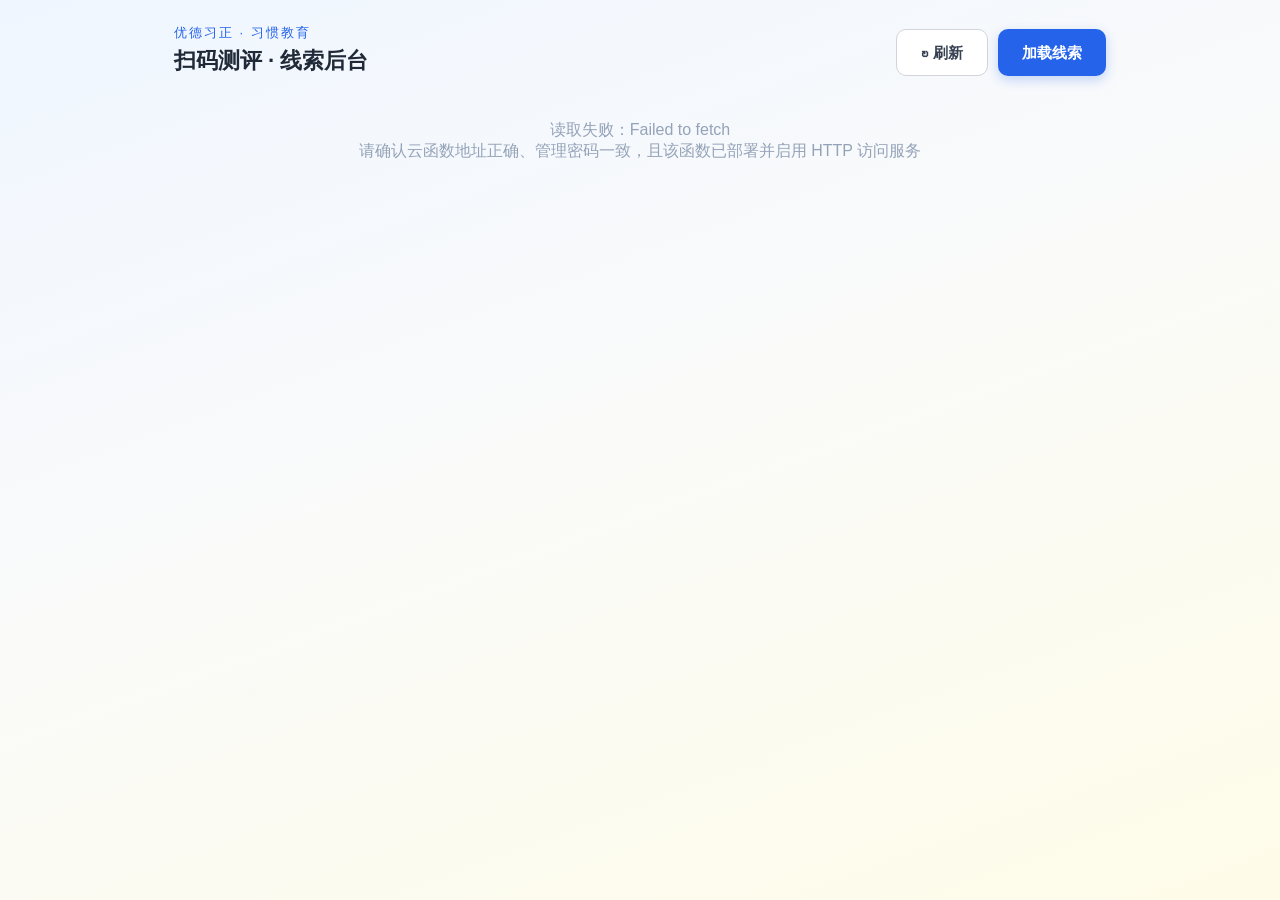
==== admin.html @ 1f2110f3 "优德习正 习惯测评活码前端 - GitHub Pages" ====
<!DOCTYPE html>
<html lang="zh-CN">
<head>
<meta charset="UTF-8">
<meta name="viewport" content="width=device-width,initial-scale=1">
<title>优德习正 · 线索后台</title>
<link rel="stylesheet" href="./css/style.css">
<style>
  .dash-wrap{max-width:980px;margin:0 auto;padding:24px}
  .dash-head{display:flex;align-items:center;gap:12px;justify-content:space-between;flex-wrap:wrap}
  .setup-box{background:#fffbeb;border:1px solid #fde68a;padding:12px 14px;border-radius:10px;margin:14px 0;font-size:14px}
  .setup-box input{width:100%;padding:8px 10px;border:1px solid #d1d5db;border-radius:8px;margin-top:6px;font-size:13px}
  table.leads{width:100%;border-collapse:collapse;background:#fff;border-radius:12px;overflow:hidden;box-shadow:0 4px 16px rgba(0,0,0,.06)}
  table.leads th,table.leads td{padding:10px 12px;text-align:left;border-bottom:1px solid #f1f5f9;font-size:13px}
  table.leads th{background:#f8fafc;color:#475569;font-weight:600;white-space:nowrap}
  .weak-tag{display:inline-block;background:#fee2e2;color:#b91c1c;padding:2px 8px;border-radius:999px;font-size:12px;margin:2px}
  .modal-mask{position:fixed;inset:0;background:rgba(15,23,42,.55);display:none;align-items:flex-start;justify-content:center;padding:24px;overflow:auto;z-index:1000}
  .modal-mask.show{display:flex}
  .modal{background:#fff;border-radius:16px;max-width:900px;width:100%;box-shadow:0 20px 60px rgba(0,0,0,.25)}
  .modal-bar{position:sticky;top:0;background:#fff;display:flex;justify-content:space-between;align-items:center;padding:14px 20px;border-bottom:1px solid #eef2f7;z-index:2}
  .modal-body{padding:0 20px 24px}
  .empty{text-align:center;color:#94a3b8;padding:40px}
  .stat-row{display:flex;gap:14px;flex-wrap:wrap;margin:10px 0 18px}
  .stat{background:#fff;border:1px solid #eef2f7;border-radius:12px;padding:12px 16px;min-width:120px}
  .stat .n{font-size:22px;font-weight:700;color:#2563eb}
  .stat .l{font-size:12px;color:#64748b}
  @media print{
    body *{visibility:hidden}
    .modal,.modal *{visibility:visible}
    .modal{position:absolute;left:0;top:0;box-shadow:none;max-width:100%}
    .modal-bar{display:none}
  }
</style>
</head>
<body>
<div class="dash-wrap">
  <div class="dash-head">
    <div>
      <div style="font-size:13px;color:#2563eb;letter-spacing:2px">优德习正 · 习惯教育</div>
      <h1 style="margin:4px 0;font-size:22px">扫码测评 · 线索后台</h1>
    </div>
    <div style="display:flex;gap:10px">
      <button class="btn btn-outline" id="refreshBtn">↻ 刷新</button>
      <button class="btn btn-primary" id="loadBtn">加载线索</button>
    </div>
  </div>

  <div class="setup-box" id="setupBox">
    ⚠️ 尚未配置 CloudBase 云函数地址。把下面两项粘贴进来（仅本浏览器记住；要永久生效请让我写进 <code>config.js</code>）：
    <div style="margin-top:6px;color:#92400e;font-size:13px">① 云函数 HTTP 触发地址（形如 https://xxxx.apigw.tencentcs.com/release/udxzLeads）</div>
    <input id="cbHttpInput" placeholder="https://xxxx.apigw.tencentcs.com/release/udxzLeads">
    <div style="margin-top:8px;color:#92400e;font-size:13px">② 后台管理密码（与云函数内 ADMIN_PWD 一致，默认 udxz2026）</div>
    <input id="cbPwdInput" placeholder="udxz2026">
    <div style="margin-top:8px"><button class="btn btn-primary" id="saveUrlBtn" style="padding:6px 14px;font-size:13px">保存并使用</button></div>
  </div>

  <div class="stat-row" id="statRow" style="display:none"></div>
  <div id="listArea"></div>
</div>

<div class="modal-mask" id="modal">
  <div class="modal">
    <div class="modal-bar">
      <strong id="modalTitle">线索详情</strong>
      <div style="display:flex;gap:8px">
        <button class="btn btn-outline" id="printBtn" style="padding:6px 14px;font-size:13px">🖨 打印方案</button>
        <button class="btn btn-outline" id="closeBtn" style="padding:6px 14px;font-size:13px">关闭</button>
      </div>
    </div>
    <div class="modal-body" id="modalBody"></div>
  </div>
</div>

<script src="./js/config.js"></script>
<script src="./js/solution-live.js"></script>
<script src="./js/admin2.js"></script>
</body>
</html>
---- css/style.css ----
/* ============================================================
   优德习正・全学段分层测评系统 - 增强版样式
   ============================================================ */
:root {
  --primary: #2563eb;
  --primary-dark: #1d4ed8;
  --primary-light: #dbeafe;
  --accent: #f59e0b;
  --success: #16a34a;
  --success-bg: #dcfce7;
  --warning: #ca8a04;
  --warning-bg: #fef9c3;
  --danger: #dc2626;
  --danger-bg: #fee2e2;
  --gray-50: #f9fafb;
  --gray-100: #f3f4f6;
  --gray-200: #e5e7eb;
  --gray-300: #d1d5db;
  --gray-400: #9ca3af;
  --gray-500: #6b7280;
  --gray-600: #4b5563;
  --gray-700: #374151;
  --gray-800: #1f2937;
  --gray-900: #111827;
  --radius: 14px;
  --shadow-sm: 0 1px 2px rgba(0,0,0,.05);
  --shadow: 0 4px 12px rgba(0,0,0,.08);
  --shadow-lg: 0 8px 24px rgba(0,0,0,.12);
}

* { margin: 0; padding: 0; box-sizing: border-box; }
body {
  font-family: "PingFang SC", "Microsoft YaHei", "Helvetica Neue", Arial, sans-serif;
  background: linear-gradient(160deg, #eff6ff 0%, #f9fafb 40%, #fefce8 100%);
  min-height: 100vh;
  color: var(--gray-800);
  -webkit-font-smoothing: antialiased;
}

/* ---------- 通用组件 ---------- */
.container { max-width: 960px; margin: 0 auto; padding: 24px 16px 60px; }
.btn {
  display: inline-flex; align-items: center; justify-content: center; gap: 6px;
  border: none; cursor: pointer; font-size: 15px; font-weight: 600;
  padding: 12px 24px; border-radius: 10px; transition: all .2s ease;
  text-decoration: none; line-height: 1.4;
}
.btn:active { transform: scale(.97); }
.btn-primary { background: var(--primary); color: #fff; box-shadow: 0 4px 12px rgba(37,99,235,.25); }
.btn-primary:hover { background: var(--primary-dark); }
.btn-outline { background: #fff; color: var(--gray-700); border: 1.5px solid var(--gray-300); }
.btn-outline:hover { border-color: var(--primary); color: var(--primary); }
.btn-success { background: var(--success); color: #fff; }
.btn-success:hover { filter: brightness(1.08); }
.btn-ghost { background: transparent; color: var(--gray-600); }
.btn-ghost:hover { background: var(--gray-100); color: var(--gray-800); }
.btn-sm { padding: 8px 16px; font-size: 13px; border-radius: 8px; }
.btn:disabled { opacity: .5; cursor: not-allowed; }
.btn-block { width: 100%; }

.card {
  background: #fff; border-radius: var(--radius); box-shadow: var(--shadow);
  padding: 24px; border: 1px solid rgba(0,0,0,.04);
}
.badge {
  display: inline-block; padding: 4px 12px; border-radius: 999px;
  font-size: 12px; font-weight: 600;
}
.badge-green { background: var(--success-bg); color: var(--success); }
.badge-yellow { background: var(--warning-bg); color: var(--warning); }
.badge-red { background: var(--danger-bg); color: var(--danger); }
.badge-blue { background: var(--primary-light); color: var(--primary-dark); }

.muted { color: var(--gray-500); font-size: 13px; }
.mt-1 { margin-top: 8px; } .mt-2 { margin-top: 16px; } .mt-3 { margin-top: 24px; } .mt-4 { margin-top: 32px; }
.mb-1 { margin-bottom: 8px; } .mb-2 { margin-bottom: 16px; } .mb-3 { margin-bottom: 24px; }
.flex { display: flex; } .flex-center { display: flex; align-items: center; justify-content: center; }
.flex-between { display: flex; align-items: center; justify-content: space-between; }
.grid { display: grid; gap: 16px; }
.text-center { text-align: center; }
.hidden { display: none !important; }

/* ---------- 顶部导航 ---------- */
.topbar {
  background: rgba(255,255,255,.9); backdrop-filter: blur(8px);
  border-bottom: 1px solid var(--gray-200); position: sticky; top: 0; z-index: 100;
}
.topbar-inner {
  max-width: 960px; margin: 0 auto; padding: 14px 16px;
  display: flex; align-items: center; justify-content: space-between;
}
.brand { display: flex; align-items: center; gap: 10px; cursor: pointer; }
.brand-logo {
  width: 38px; height: 38px; border-radius: 10px;
  background: linear-gradient(135deg, #2563eb, #7c3aed);
  display: flex; align-items: center; justify-content: center;
  color: #fff; font-size: 19px; font-weight: 800; box-shadow: 0 3px 8px rgba(37,99,235,.3);
}
.brand-name { font-weight: 700; font-size: 17px; color: var(--gray-900); }
.brand-sub { font-size: 12px; color: var(--gray-500); }
.nav-links { display: flex; gap: 8px; }
.nav-link {
  padding: 8px 14px; border-radius: 8px; font-size: 14px; color: var(--gray-600);
  cursor: pointer; transition: all .2s; border: none; background: transparent; font-weight: 500;
}
.nav-link:hover { background: var(--gray-100); color: var(--gray-900); }
.nav-link.active { background: var(--primary-light); color: var(--primary-dark); font-weight: 600; }

/* ---------- 首页 ---------- */
.hero {
  text-align: center; padding: 44px 16px 32px;
}
.hero h1 {
  font-size: 30px; font-weight: 800; color: var(--gray-900); letter-spacing: .5px;
}
.hero h1 .grad {
  background: linear-gradient(135deg, #2563eb, #7c3aed);
  -webkit-background-clip: text; background-clip: text; -webkit-text-fill-color: transparent;
}
.hero p { margin-top: 12px; color: var(--gray-500); font-size: 15px; }
.hero-steps {
  display: flex; justify-content: center; gap: 12px; flex-wrap: wrap; margin-top: 24px;
}
.step-chip {
  display: flex; align-items: center; gap: 8px;
  background: #fff; border: 1px solid var(--gray-200); border-radius: 999px;
  padding: 8px 16px; font-size: 13px; color: var(--gray-600); box-shadow: var(--shadow-sm);
}
.step-chip .num {
  width: 22px; height: 22px; border-radius: 50%; background: var(--primary-light);
  color: var(--primary-dark); font-weight: 700; display: flex; align-items: center; justify-content: center; font-size: 12px;
}

.grade-grid {
  display: grid; grid-template-columns: repeat(auto-fill, minmax(280px, 1fr)); gap: 16px;
  margin-top: 28px;
}
.grade-card {
  background: #fff; border-radius: var(--radius); border: 1.5px solid var(--gray-200);
  padding: 22px; cursor: pointer; transition: all .22s ease; position: relative; overflow: hidden;
}
.grade-card:hover {
  transform: translateY(-3px); box-shadow: var(--shadow-lg);
  border-color: var(--primary);
}
.grade-card .icon { font-size: 34px; }
.grade-card .g-name { font-size: 18px; font-weight: 700; margin-top: 10px; color: var(--gray-900); }
.grade-card .g-meta { font-size: 13px; color: var(--gray-500); margin-top: 6px; }
.grade-card .g-arrow {
  position: absolute; right: 16px; top: 50%; transform: translateY(-50%);
  font-size: 20px; color: var(--gray-300); transition: all .2s;
}
.grade-card:hover .g-arrow { color: var(--primary); transform: translateY(-50%) translateX(3px); }
.grade-card .g-tags { margin-top: 10px; display: flex; gap: 6px; flex-wrap: wrap; }

/* ---------- 类型选择 ---------- */
.type-grid { display: grid; grid-template-columns: repeat(auto-fill, minmax(240px, 1fr)); gap: 16px; margin-top: 20px; }
.type-card {
  background: #fff; border: 1.5px solid var(--gray-200); border-radius: var(--radius);
  padding: 24px; text-align: center; cursor: pointer; transition: all .2s;
}
.type-card:hover { border-color: var(--primary); transform: translateY(-2px); box-shadow: var(--shadow); }
.type-card .t-icon { font-size: 38px; }
.type-card .t-name { font-size: 17px; font-weight: 700; margin-top: 10px; }
.type-card .t-desc { font-size: 13px; color: var(--gray-500); margin-top: 6px; }
.type-card .t-count { margin-top: 10px; }

/* ---------- 学生信息表单 ---------- */
.form-card { max-width: 520px; margin: 0 auto; }
.form-group { margin-bottom: 18px; }
.form-group label { display: block; font-size: 14px; font-weight: 600; color: var(--gray-700); margin-bottom: 6px; }
.form-group .req { color: var(--danger); }
.form-input {
  width: 100%; padding: 11px 14px; border: 1.5px solid var(--gray-300);
  border-radius: 10px; font-size: 15px; transition: border-color .2s; outline: none;
  background: #fff; color: var(--gray-800);
}
.form-input:focus { border-color: var(--primary); box-shadow: 0 0 0 3px rgba(37,99,235,.12); }
.form-row { display: grid; grid-template-columns: 1fr 1fr; gap: 12px; }
.form-hint { font-size: 12px; color: var(--gray-400); margin-top: 4px; }

/* ---------- 答题页 ---------- */
.quiz-header { max-width: 720px; margin: 0 auto 16px; }
.progress-wrap { background: var(--gray-200); border-radius: 999px; height: 10px; overflow: hidden; }
.progress-bar {
  height: 100%; border-radius: 999px; transition: width .3s ease;
  background: linear-gradient(90deg, #2563eb, #7c3aed);
}
.progress-text {
  display: flex; justify-content: space-between; margin-top: 8px;
  font-size: 13px; color: var(--gray-500);
}
.quiz-meta {
  display: flex; align-items: center; gap: 10px; margin-top: 12px; flex-wrap: wrap;
}
.quiz-card { max-width: 720px; margin: 0 auto; animation: fadeIn .25s ease; }
@keyframes fadeIn { from { opacity: 0; transform: translateY(8px); } to { opacity: 1; transform: translateY(0); } }
.q-dimension {
  display: inline-flex; align-items: center; gap: 6px;
  background: var(--primary-light); color: var(--primary-dark);
  font-size: 13px; font-weight: 600; padding: 5px 12px; border-radius: 999px;
}
.q-num { font-size: 14px; color: var(--gray-400); font-weight: 600; }
.q-text { font-size: 17px; font-weight: 600; color: var(--gray-900); margin: 12px 0 20px; line-height: 1.7; }
.q-options { display: flex; flex-direction: column; gap: 12px; }
.q-option {
  border: 2px solid var(--gray-200); background: #fff; border-radius: 12px;
  padding: 16px 18px; cursor: pointer; transition: all .18s ease; text-align: left;
}
.q-option:hover { border-color: var(--gray-300); background: var(--gray-50); transform: translateX(2px); }
.q-option.selected { border-color: var(--primary); background: var(--primary-light); }
.q-option .opt-top { display: flex; align-items: center; justify-content: space-between; }
.q-option .opt-label { font-weight: 700; color: var(--gray-800); font-size: 15px; }
.q-option .opt-score { font-size: 12px; color: var(--gray-400); font-weight: 600; }
.q-option.selected .opt-label { color: var(--primary-dark); }
.q-option .opt-desc { font-size: 13px; color: var(--gray-500); margin-top: 4px; }
.q-option.selected .opt-desc { color: var(--gray-600); }
.opt-key {
  display: inline-flex; align-items: center; justify-content: center;
  width: 22px; height: 22px; border-radius: 5px; background: var(--gray-100);
  color: var(--gray-500); font-size: 12px; font-weight: 700; border: 1px solid var(--gray-300);
}
.q-option.selected .opt-key { background: var(--primary); color: #fff; border-color: var(--primary); }
.opt-check {
  width: 22px; height: 22px; border-radius: 50%; border: 2px solid var(--gray-300);
  display: flex; align-items: center; justify-content: center; color: #fff;
  font-size: 12px; font-weight: 800; flex-shrink: 0; transition: all .18s;
}
.q-option.selected .opt-check { background: var(--primary); border-color: var(--primary); }

.quiz-nav { max-width: 720px; margin: 20px auto 0; display: flex; justify-content: space-between; gap: 12px; }
.answer-strip {
  max-width: 720px; margin: 16px auto 0; display: flex; flex-wrap: wrap; gap: 6px;
}
.answer-dot {
  width: 30px; height: 30px; border-radius: 8px; display: flex; align-items: center; justify-content: center;
  font-size: 12px; font-weight: 600; cursor: pointer; transition: all .15s;
  background: var(--gray-100); color: var(--gray-500); border: 1.5px solid var(--gray-200);
}
.answer-dot.current { border-color: var(--primary); color: var(--primary-dark); background: var(--primary-light); }
.answer-dot.answered { background: var(--success); border-color: var(--success); color: #fff; }
.answer-dot:hover { transform: scale(1.12); }

/* ---------- 报告页 ---------- */
.report-head {
  background: linear-gradient(135deg, #1e3a8a, #4f46e5, #7c3aed);
  border-radius: 18px; color: #fff; padding: 32px; position: relative; overflow: hidden;
}
.report-head::after {
  content: ""; position: absolute; right: -40px; top: -40px; width: 180px; height: 180px;
  border-radius: 50%; background: rgba(255,255,255,.08);
}
.report-head::before {
  content: ""; position: absolute; right: 30px; bottom: -60px; width: 140px; height: 140px;
  border-radius: 50%; background: rgba(255,255,255,.06);
}
.report-head h2 { font-size: 22px; font-weight: 800; }
.report-head .sub { opacity: .85; font-size: 13px; margin-top: 6px; }
.report-score-row { display: flex; gap: 28px; margin-top: 22px; flex-wrap: wrap; position: relative; z-index: 1; }
.score-block .num { font-size: 34px; font-weight: 800; line-height: 1.1; }
.score-block .label { font-size: 12px; opacity: .75; margin-top: 4px; }
.report-actions { display: flex; gap: 10px; margin-top: 22px; flex-wrap: wrap; position: relative; z-index: 1; }
.report-actions .btn { background: rgba(255,255,255,.16); color: #fff; box-shadow: none; backdrop-filter: blur(4px); border: 1px solid rgba(255,255,255,.25); }
.report-actions .btn:hover { background: rgba(255,255,255,.28); }

.report-section { margin-top: 24px; }
.report-section h3 {
  font-size: 16px; font-weight: 700; color: var(--gray-900);
  display: flex; align-items: center; gap: 8px; margin-bottom: 16px;
}
.report-section h3 .sec-icon {
  width: 26px; height: 26px; border-radius: 8px; background: var(--primary-light);
  color: var(--primary-dark); display: flex; align-items: center; justify-content: center; font-size: 14px;
}

/* 雷达图 */
.radar-wrap { display: flex; justify-content: center; padding: 8px 0; }
#radarCanvas { max-width: 100%; }

/* 维度卡片 */
.dim-grid { display: grid; grid-template-columns: repeat(auto-fill, minmax(280px, 1fr)); gap: 14px; }
.dim-card {
  background: #fff; border: 1.5px solid var(--gray-200); border-radius: 12px; padding: 18px;
  transition: all .2s;
}
.dim-card:hover { box-shadow: var(--shadow); border-color: var(--gray-300); }
.dim-card .d-name { font-size: 14px; font-weight: 700; color: var(--gray-800); }
.dim-card .d-bar-wrap { height: 8px; background: var(--gray-100); border-radius: 999px; margin-top: 10px; overflow: hidden; }
.dim-card .d-bar { height: 100%; border-radius: 999px; transition: width .6s ease; }
.dim-card .d-row { display: flex; justify-content: space-between; align-items: center; margin-top: 8px; }
.dim-card .d-rate { font-size: 14px; font-weight: 800; }
.dim-card .d-note { font-size: 12px; color: var(--gray-500); margin-top: 8px; line-height: 1.6; }

/* 建议列表 */
.suggestion-list { display: flex; flex-direction: column; gap: 10px; }
.suggestion-item {
  display: flex; gap: 12px; background: #fff; border: 1.5px solid var(--gray-200);
  border-radius: 12px; padding: 14px 16px; align-items: flex-start;
}
.suggestion-item .s-icon { font-size: 18px; flex-shrink: 0; margin-top: 2px; }
.suggestion-item .s-title { font-size: 14px; font-weight: 700; }
.suggestion-item .s-desc { font-size: 13px; color: var(--gray-500); margin-top: 3px; line-height: 1.6; }

/* 家长建议 */
.parent-tips { background: linear-gradient(135deg, #fffbeb, #fef3c7); border: 1px solid #fde68a; border-radius: 12px; padding: 20px; }
.parent-tips ol { padding-left: 20px; display: flex; flex-direction: column; gap: 10px; }
.parent-tips li { font-size: 14px; color: var(--gray-700); line-height: 1.7; }

/* ---------- 历史记录 ---------- */
.history-item {
  display: flex; align-items: center; gap: 16px; background: #fff;
  border: 1.5px solid var(--gray-200); border-radius: 12px; padding: 16px 18px;
  transition: all .2s; cursor: pointer;
}
.history-item:hover { border-color: var(--primary); box-shadow: var(--shadow); transform: translateX(3px); }
.history-item .h-avatar {
  width: 44px; height: 44px; border-radius: 12px; flex-shrink: 0;
  display: flex; align-items: center; justify-content: center; font-size: 20px;
  background: var(--primary-light);
}
.history-item .h-main { flex: 1; min-width: 0; }
.history-item .h-name { font-size: 15px; font-weight: 700; color: var(--gray-900); }
.history-item .h-meta { font-size: 12px; color: var(--gray-500); margin-top: 3px; display: flex; gap: 8px; flex-wrap: wrap; align-items: center; }
.history-item .h-score { text-align: right; flex-shrink: 0; }
.history-item .h-score .num { font-size: 20px; font-weight: 800; color: var(--primary-dark); }
.history-item .h-actions { display: flex; gap: 6px; flex-shrink: 0; }
.h-actions .btn { padding: 6px 12px; font-size: 12px; border-radius: 8px; }

.empty-state { text-align: center; padding: 60px 20px; color: var(--gray-400); }
.empty-state .e-icon { font-size: 52px; }
.empty-state p { margin-top: 12px; font-size: 15px; }

.history-stats {
  display: grid; grid-template-columns: repeat(auto-fit, minmax(100px, 1fr)); gap: 12px; margin: 18px 0;
}
.stat-card {
  background: #fff; border: 1.5px solid var(--gray-200); border-radius: 12px;
  padding: 16px; text-align: center;
}
.stat-card .stat-num { font-size: 24px; font-weight: 800; color: var(--primary-dark); }
.stat-card .stat-label { font-size: 12px; color: var(--gray-500); margin-top: 4px; }
.history-actions {
  display: flex; gap: 10px; flex-wrap: wrap; margin-bottom: 10px;
}
.history-actions .btn { padding: 8px 14px; font-size: 13px; }

/* ---------- 对比页 ---------- */
.compare-select-row { display: grid; grid-template-columns: 1fr 1fr; gap: 12px; }
.compare-legend { display: flex; gap: 20px; justify-content: center; margin-top: 14px; font-size: 13px; }
.legend-dot { width: 14px; height: 14px; border-radius: 4px; display: inline-block; margin-right: 6px; vertical-align: -2px; }
.compare-table { width: 100%; border-collapse: collapse; margin-top: 12px; font-size: 14px; }
.compare-table th, .compare-table td { padding: 10px 12px; border-bottom: 1px solid var(--gray-200); text-align: left; }
.compare-table th { background: var(--gray-50); font-size: 13px; color: var(--gray-500); font-weight: 600; }
.compare-table tr:hover td { background: var(--gray-50); }
.diff-up { color: var(--success); font-weight: 700; }
.diff-down { color: var(--danger); font-weight: 700; }
.diff-same { color: var(--gray-400); }

/* ---------- 页脚 ---------- */
.footer {
  text-align: center; padding: 32px 16px 24px; color: var(--gray-400);
  font-size: 13px;
}

/* ---------- Toast ---------- */
#toast-box { position: fixed; top: 20px; left: 50%; transform: translateX(-50%); z-index: 9999; display: flex; flex-direction: column; gap: 10px; align-items: center; }
.toast {
  background: var(--gray-900); color: #fff; padding: 11px 22px; border-radius: 10px;
  font-size: 14px; box-shadow: var(--shadow-lg); animation: toastIn .25s ease;
  max-width: 90vw;
}
.toast.success { background: var(--success); }
.toast.error { background: var(--danger); }
@keyframes toastIn { from { opacity: 0; transform: translateY(-12px); } to { opacity: 1; transform: translateY(0); } }

/* ---------- 解决方案书 ---------- */
.sol-actions { display: flex; align-items: center; justify-content: space-between; gap: 12px; flex-wrap: wrap; margin: 8px 0 18px; }
.sol-actions-right { display: flex; gap: 10px; flex-wrap: wrap; }
.sol-doc { max-width: 860px; margin: 0 auto; background: #fff; padding: 34px 40px; border-radius: 14px; box-shadow: var(--shadow); }
.sol-head { text-align: center; border-bottom: 2px solid #1e3a8a; padding-bottom: 18px; margin-bottom: 18px; }
.sol-logo { display: inline-block; background: #1e3a8a; color: #fff; font-weight: 700; padding: 4px 14px; border-radius: 8px; letter-spacing: 2px; }
.sol-title { margin: 12px 0 4px; font-size: 26px; color: #1e3a8a; }
.sol-sub { color: var(--gray-500); font-size: 13px; }
.sol-meta { display: flex; flex-wrap: wrap; gap: 8px 22px; justify-content: center; margin-top: 14px; font-size: 13px; color: var(--gray-700); }
.sol-banner { background: #fff7ed; border: 1px solid #fed7aa; color: #9a3412; padding: 12px 16px; border-radius: 10px; font-size: 14px; line-height: 1.7; margin-bottom: 18px; }
.sol-banner-ok { background: #f0fdf4; border-color: #bbf7d0; color: #166534; }
.sol-item { border: 1px solid var(--gray-200); border-radius: 12px; padding: 18px 20px; margin-bottom: 16px; }
.sol-item-head { display: flex; align-items: center; justify-content: space-between; gap: 12px; margin-bottom: 10px; flex-wrap: wrap; }
.sol-dim-title { font-size: 17px; font-weight: 700; color: var(--gray-900); display: flex; align-items: center; gap: 8px; }
.sol-idx { background: #1e3a8a; color: #fff; width: 24px; height: 24px; border-radius: 50%; display: inline-flex; align-items: center; justify-content: center; font-size: 13px; }
.sol-rate-badge { font-size: 12px; border: 1px solid; border-radius: 20px; padding: 3px 12px; white-space: nowrap; }
.sol-block { margin-top: 12px; }
.sol-block-title { font-weight: 700; font-size: 14px; color: #1e3a8a; margin-bottom: 6px; }
.sol-diagnose { font-size: 14px; line-height: 1.8; color: var(--gray-700); }
.sol-weeks { display: flex; flex-direction: column; gap: 8px; }
.sol-week { display: flex; gap: 12px; align-items: flex-start; }
.sol-week-dot { flex: 0 0 56px; background: var(--primary-light); color: var(--primary-dark); font-weight: 700; font-size: 13px; border-radius: 8px; padding: 6px 0; text-align: center; }
.sol-week-body { font-size: 14px; line-height: 1.7; color: var(--gray-700); padding-top: 4px; }
.sol-parent { margin: 0; padding-left: 20px; }
.sol-parent li { font-size: 14px; line-height: 1.8; color: var(--gray-700); }
.sol-sign { margin-top: 24px; border-top: 1px dashed var(--gray-300); padding-top: 16px; font-size: 14px; color: var(--gray-700); }
.sol-sign-line { margin: 8px 0; }
.sol-foot-note { margin-top: 10px; font-size: 12px; color: var(--gray-400); }
.sol-edit { cursor: text; border-radius: 4px; transition: background .15s; }
.sol-edit:hover { background: #f8fafc; }
.sol-edit:focus { outline: 2px solid #93c5fd; background: #f8fafc; }
.sol-edit-hint { background: #eff6ff; border: 1px dashed #93c5fd; color: #1d4ed8; padding: 8px 14px; border-radius: 8px; font-size: 13px; margin-bottom: 16px; }

/* ---------- 打印样式 ---------- */
.print-area { display: none; }
@media print {
  body { background: #fff; }
  .topbar, #toast-box, .no-print, .report-actions, .quiz-nav, .answer-strip, .footer { display: none !important; }
  .container { max-width: 100%; padding: 0 12px; }
  .card, .report-section { box-shadow: none; border: 1px solid var(--gray-200); }
  .report-head { background: #fff !important; color: #111 !important; border: 2px solid #1e3a8a; page-break-inside: avoid; }
  .report-head::before, .report-head::after { display: none; }
  .report-head h2, .report-head .sub { color: #111 !important; }
  .report-head .label { color: #555 !important; opacity: 1; }
  .dim-card { border: 1px solid var(--gray-200); }
  .suggestion-item { border: 1px solid var(--gray-200); }
  .parent-tips { border: 1px solid #fde68a; }
}

/* ---------- 响应式 ---------- */
@media (max-width: 640px) {
  .hero h1 { font-size: 24px; }
  .brand-sub { display: none; }
  .nav-link { padding: 6px 10px; font-size: 13px; }
  .report-head { padding: 22px; }
  .score-block .num { font-size: 26px; }
  .form-row { grid-template-columns: 1fr; }
  .compare-select-row { grid-template-columns: 1fr; }
  .quiz-nav { flex-wrap: wrap; }
  .quiz-nav .btn { flex: 1; }
  .history-item { flex-wrap: wrap; }
  .history-item .h-actions { width: 100%; }
}

/* ============================================================
   活码 / 线索模块样式
   ============================================================ */
.req { color: var(--danger); }

/* 信息收集浮层 */
.lead-gate {
  position: fixed; inset: 0; z-index: 999;
  background: rgba(15, 23, 42, .55);
  display: flex; align-items: center; justify-content: center; padding: 16px;
  backdrop-filter: blur(3px);
}
.lead-card {
  background: #fff; border-radius: var(--radius); max-width: 460px; width: 100%;
  padding: 26px 24px; box-shadow: var(--shadow-lg);
}
.lead-brand { color: var(--primary); font-weight: 700; letter-spacing: 1px; }
.lead-title { margin: 6px 0 4px; font-size: 22px; color: var(--gray-900); }
.lead-sub { color: var(--gray-500); font-size: 13px; margin-bottom: 16px; line-height: 1.6; }
.lead-form { display: grid; grid-template-columns: 1fr 1fr; gap: 12px; }
.lead-form label { display: flex; flex-direction: column; font-size: 13px; color: var(--gray-700); gap: 5px; }
.lead-form label.lead-full { grid-column: 1 / -1; }
.lead-form input, .lead-form select {
  border: 1px solid var(--gray-300); border-radius: 9px; padding: 9px 10px; font-size: 14px; color: var(--gray-900); background: #fff;
}
.lead-form input:focus, .lead-form select:focus { outline: none; border-color: var(--primary); box-shadow: 0 0 0 3px var(--primary-light); }
.lead-start { grid-column: 1 / -1; margin-top: 6px; padding: 11px; font-size: 15px; }
.lead-msg { grid-column: 1 / -1; color: var(--danger); font-size: 13px; min-height: 18px; }
.lead-banner {
  background: var(--success-bg); color: #166534; border: 1px solid #bbf7d0;
  padding: 10px 14px; border-radius: 10px; margin: 0 0 14px; font-size: 14px; font-weight: 600;
}

/* 失效屏 */
.lead-dead { position: fixed; inset: 0; z-index: 999; background: #f8fafc; display: flex; align-items: center; justify-content: center; padding: 20px; }
.lead-dead-card { text-align: center; max-width: 420px; background: #fff; padding: 36px 28px; border-radius: var(--radius); box-shadow: var(--shadow); }
.lead-dead-icon { font-size: 46px; }
.lead-dead-card h2 { color: var(--gray-900); margin: 12px 0 8px; }
.lead-dead-card p { color: var(--gray-500); font-size: 14px; line-height: 1.7; }

/* 生成台 */
.gen-login { max-width: 360px; margin: 30px auto; display: flex; flex-direction: column; gap: 10px; }
.gen-login label { display: flex; flex-direction: column; gap: 5px; font-size: 14px; color: var(--gray-700); }
.gen-login input { border: 1px solid var(--gray-300); border-radius: 9px; padding: 10px; font-size: 14px; }
.gen-panel { margin-top: 10px; }
.gen-controls { display: flex; flex-wrap: wrap; gap: 12px; align-items: flex-end; margin-bottom: 18px; }
.gen-controls label { display: flex; flex-direction: column; gap: 5px; font-size: 13px; color: var(--gray-700); }
.gen-controls select, .gen-controls input { border: 1px solid var(--gray-300); border-radius: 9px; padding: 9px 10px; font-size: 14px; }
.gen-grid { display: grid; grid-template-columns: repeat(auto-fill, minmax(200px, 1fr)); gap: 16px; }
.qr-card { border: 1px solid var(--gray-200); border-radius: 12px; padding: 16px; text-align: center; background: #fff; box-shadow: var(--shadow-sm); }
.qr-no { font-weight: 700; color: var(--gray-800); margin-bottom: 8px; font-size: 14px; }
.qr-img img { width: 150px; height: 150px; }
.qr-tip { font-size: 12px; color: var(--danger); margin-top: 6px; }
.qr-url { font-size: 10px; color: var(--gray-400); word-break: break-all; margin-top: 6px; }

/* 后台 */
.adm-bar { display: flex; align-items: center; gap: 10px; margin-bottom: 14px; flex-wrap: wrap; }
.adm-stat { font-weight: 600; color: var(--gray-800); }
.adm-spacer { flex: 1; }
.adm-table-wrap { overflow-x: auto; border: 1px solid var(--gray-200); border-radius: 12px; }
.adm-table { width: 100%; border-collapse: collapse; font-size: 13px; }
.adm-table th, .adm-table td { padding: 10px 12px; border-bottom: 1px solid var(--gray-100); text-align: left; white-space: nowrap; }
.adm-table th { background: var(--gray-50); color: var(--gray-600); font-weight: 600; }
.adm-table tbody tr:hover { background: var(--gray-50); }
.adm-empty { padding: 30px; text-align: center; color: var(--gray-400); }
.adm-detail td { background: #fffdf5; }
.adm-detail-box { font-size: 13px; line-height: 1.9; color: var(--gray-700); padding: 4px 0; }
.btn-sm { padding: 5px 10px; font-size: 12px; }

@media print {
  .no-print { display: none !important; }
  .gen-grid { grid-template-columns: repeat(3, 1fr); gap: 10px; }
  .qr-card { box-shadow: none; border: 1px solid #999; break-inside: avoid; }
  body { background: #fff; }
}

/* 顶部导航 */
.topnav { display: flex; align-items: center; justify-content: space-between; padding: 10px 18px; background: #1e3a8a; color: #fff; position: sticky; top: 0; z-index: 50; }
.topnav-brand { font-weight: 700; letter-spacing: 1px; }
.topnav-links a { color: #dbeafe; text-decoration: none; margin-left: 16px; font-size: 14px; }
.topnav-links a:hover { color: #fff; text-decoration: underline; }
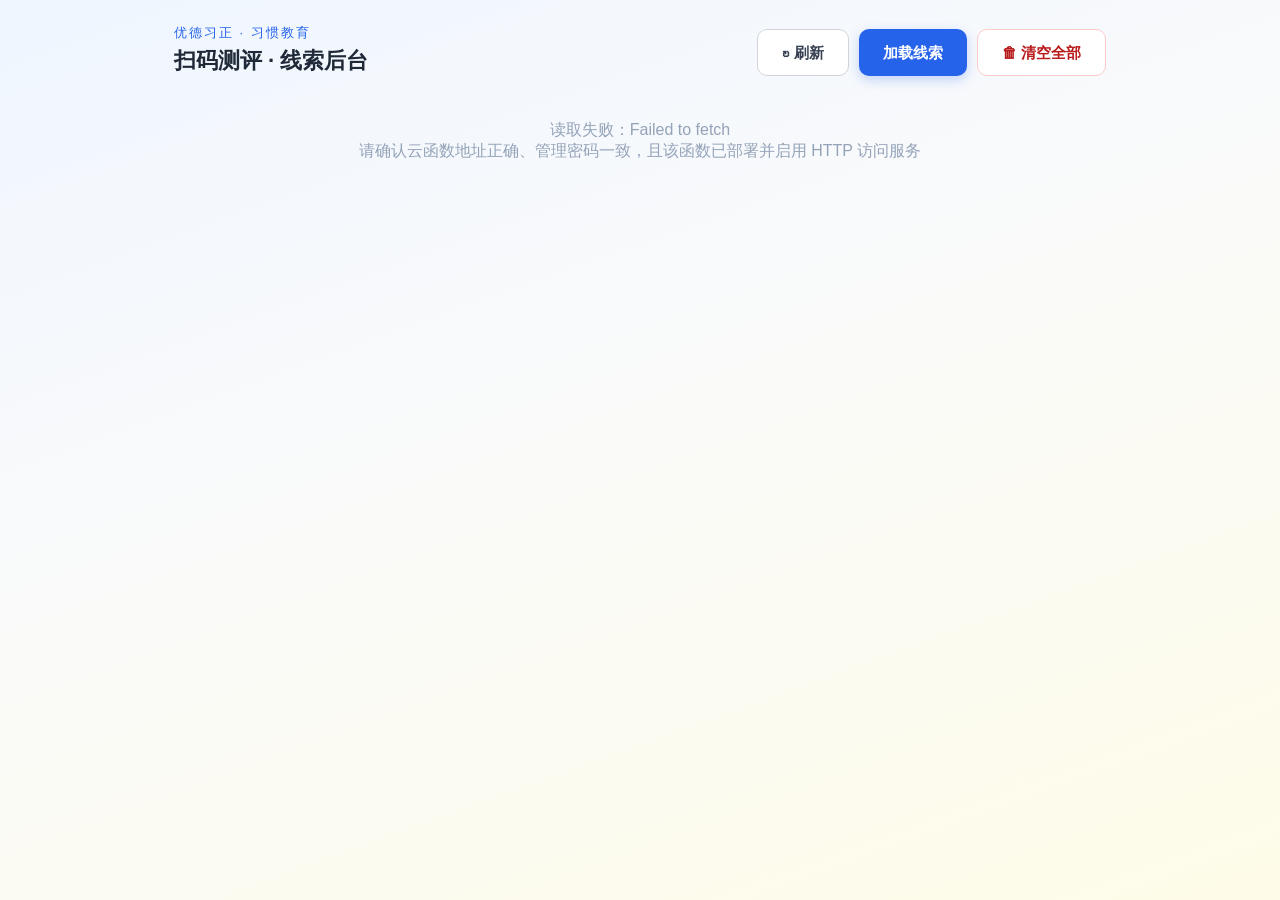
==== commit 8095e9cd: "后台新增「清空全部」按钮（需云函数支持 clear=1 / DELETE）" ====
--- a/admin.html
+++ b/admin.html
@@ -42,6 +42,7 @@
     <div style="display:flex;gap:10px">
       <button class="btn btn-outline" id="refreshBtn">↻ 刷新</button>
       <button class="btn btn-primary" id="loadBtn">加载线索</button>
+      <button class="btn btn-outline" id="clearBtn" style="color:#b91c1c;border-color:#fecaca">🗑 清空全部</button>
     </div>
   </div>
 
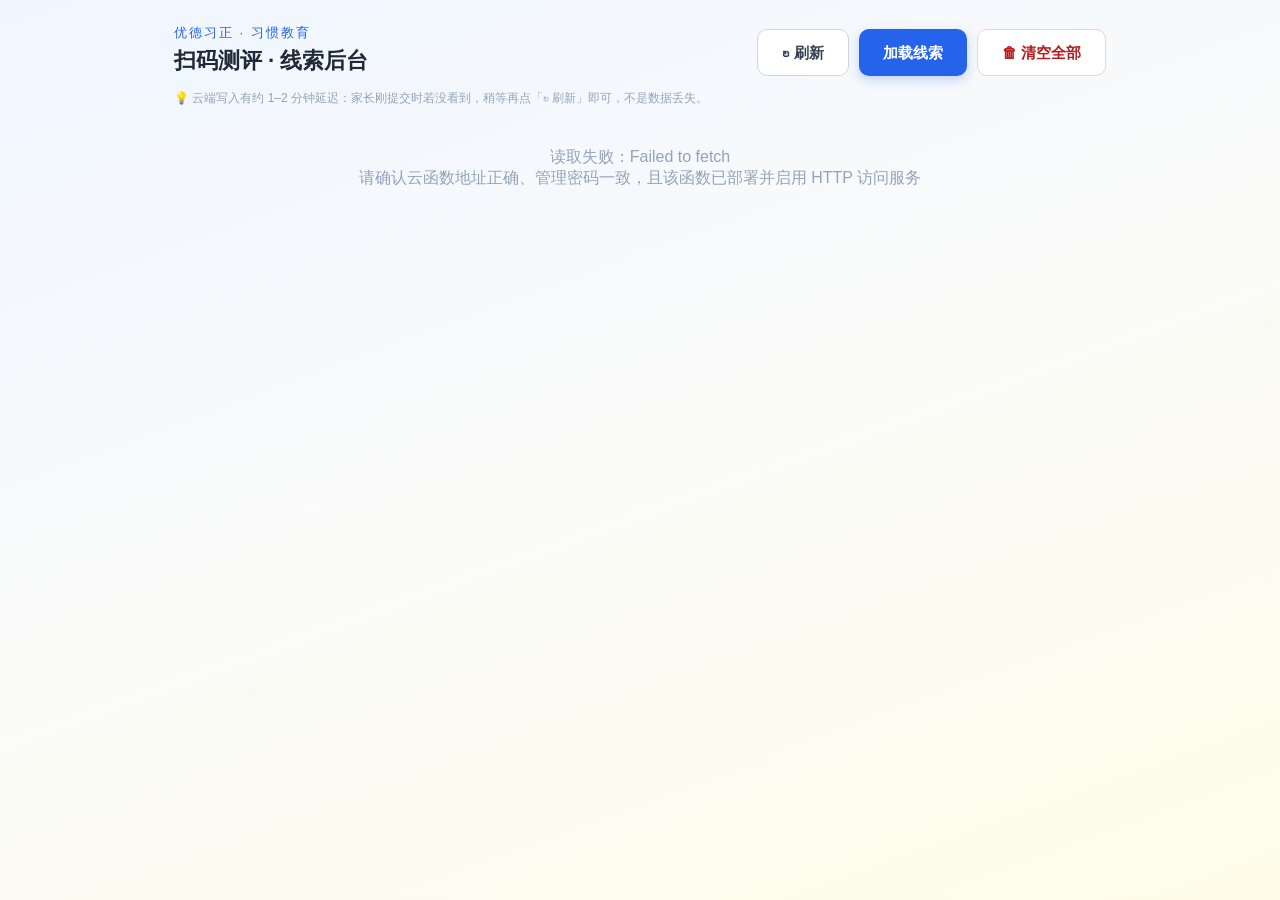
==== commit 2b74b997: "更新 admin.html（2026-09-04）" ====
--- a/admin.html
+++ b/admin.html
@@ -55,6 +55,10 @@
     <div style="margin-top:8px"><button class="btn btn-primary" id="saveUrlBtn" style="padding:6px 14px;font-size:13px">保存并使用</button></div>
   </div>
 
+  <div style="font-size:12px;color:#94a3b8;margin:10px 0 0">
+    💡 云端写入有约 1–2 分钟延迟：家长刚提交时若没看到，稍等再点「↻ 刷新」即可，不是数据丢失。
+  </div>
+
   <div class="stat-row" id="statRow" style="display:none"></div>
   <div id="listArea"></div>
 </div>
